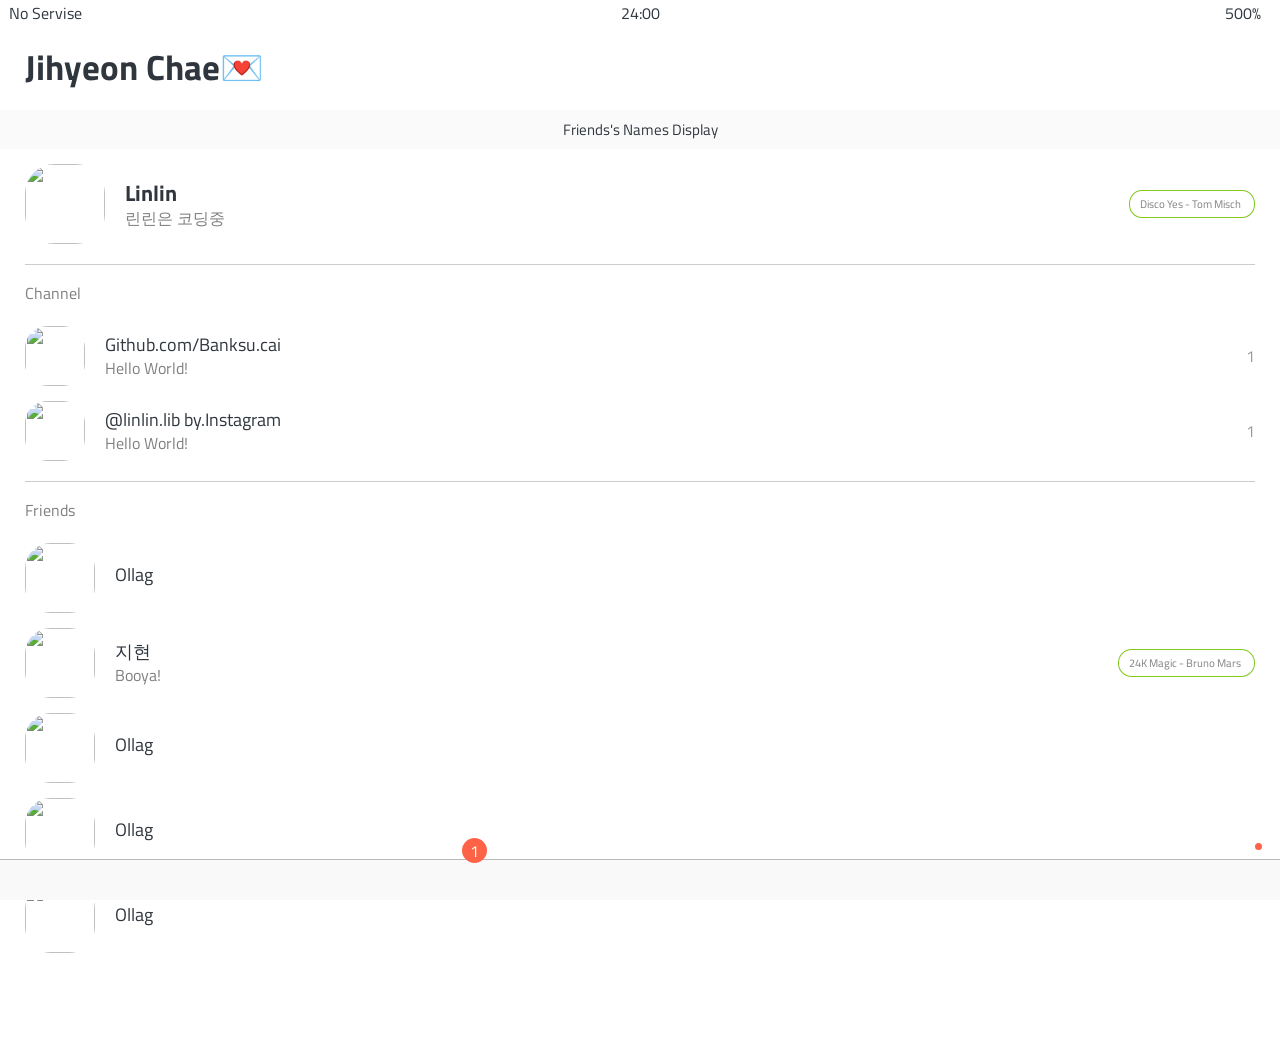
==== index.html @ 00979c45 "images" ====
<!DOCTYPE html>
<html lang="en">
  <head>
    <link rel="stylesheet" href="css/styles.css" />
    <meta charset="UTF-8" />
    <meta name="viewport" content="width=device-width, initial-scale=1.0" />
    <title>Friends - Kokoa Clone</title>
  </head>

  <body>
    <div class="status-bar">
      <div class="status-bar__column">
        <span>No Servise</span>
        <i class="fas fa-wifi"></i>
      </div>
      <div class="status-bar__column">
        <span>24:00</span>
      </div>
      <div class="status-bar__column">
        <span>500%</span>
        <i class="fas fa-battery-full fa-1x"></i>
        <i class="fas fa-bolt"></i>
      </div>
    </div>

    <header class="screen-header">
      <h1 class="screen-header__title">Jihyeon Chae💌</h1>
      <div class="screen-header__icons">
        <span><i class="fas fa-search fa-2x"></i></span>
        <span><i class="fas fa-music fa-2x"></i></span>
        <span>
          <a href="setting.html">
            <i class="fas fa-cog fa-2x"></i>
          </a>
        </span>
      </div>
    </header>

    <a id="friends-display-link">
      <i class="fas fa-info-circle"></i>
      Friends's Names Display
      <i class="fas fa-chevron-right fa-xs"></i>
    </a>

    <main class="friends-screen">
      <!--user-component__user-->
      <div class="user-component">
        <div class="user-component__column">
          <img
            src="https://github.com/banksu/kokoa_clone_2020/blob/master/linlin.jpg?raw=true"
            class="user-component__avatar user-component__avatar--xl"
          />
          <div class="user-component__text">
            <h4 class="user-component__title">Linlin</h4>
            <h6 class="user-component__subtitle">린린은 코딩중</h6>
          </div>
        </div>
        <div class="user-component__column">
          <div class="user-component__column__fropile-music">Disco Yes - Tom Misch
            <i class="far fa-play-circle"></i>
          </div>
        </div>
      </div>
      <div class="friends-screen__channel">
        <div class="friends-screen__channel-header">
          <span>Channel</span>
          <i class="fas fa-chevron-up fa-xs"></i>
        </div>
        <!--user-component__channel-->
        <div class="user-component ">
          <div class="user-component__column">
            <img
              src="https://github.com/banksu/kokoa_clone_2020/blob/master/Banksu.jpg?raw=true"
              class="user-component__avatar user-component__avatar--sm"
            />
            <div class="user-component__text">
              <h4 class="user-component__title user-component__title--not-bold">
                Github.com/Banksu.cai
              </h4>
              <h6 class="user-component__subtitle">Hello World!</h6>
            </div>
          </div>
          <div class="user-component__column">
            <div>
              <span>1</span>
              <i class="fas fa-chevron-right fa-xs"></i>
            </div>
          </div>
        </div>
        <div class="user-component">
          <div class="user-component__column">
            <img
              src="./images/linlin_insta.jpg"
              class="user-component__avatar user-component__avatar--sm"
            />
            <div class="user-component__text">
              <h4 class="user-component__title user-component__title--not-bold">
                @linlin.lib by.Instagram
              </h4>
              <h6 class="user-component__subtitle">Hello World!</h6>
            </div>
          </div>
          <div class="user-component__column">
            <div>
              <span>1</span>
              <i class="fas fa-chevron-right fa-xs"></i>
            </div>
          </div>
        </div>
      </div>

      <div class="friends-screen__channel">
        <div class="friends-screen__channel-header">
          <span>Friends</span>
          <i class="fas fa-chevron-up fa-xs"></i>
        </div>
        <!--user-component__user2-->
        <div class="user-component">
          <div class="user-component__column">
            <img src="https://github.com/banksu/kokoa_clone_2020/blob/master/ollag.gif?raw=true"
              class="user-component__avatar" />
            <div class="user-component__text">
              <h4 class="user-component__title user-component__title--not-bold user-component__title__chats-screen">
                Ollag
              </h4>
              <h6 class="user-component__subtitle"></h6>
            </div>
          </div>
          <div class="user-component__column">
          </div>
        </div>
        <!--user-component__user2-->
        <div class="user-component">
          <div class="user-component__column">
            <img src="https://github.com/banksu/kokoa_clone_2020/blob/master/jihyeon.jpg?raw=true"
              class="user-component__avatar" />
            <div class="user-component__text">
              <h4 class="user-component__title user-component__title--not-bold user-component__title__chats-screen">
                지현
              </h4>
              <h6 class="user-component__subtitle">
                Booya!
              </h6>
            </div>
          </div>
          <div class="user-component__column">
            <div class="user-component__column__fropile-music">24K Magic - Bruno Mars
              <i class="far fa-play-circle"></i>
            </div>
          </div>
        </div>
        <!--user-component__user2-->
        <div class="user-component">
          <div class="user-component__column">
            <img src="https://github.com/banksu/kokoa_clone_2020/blob/master/ollag.gif?raw=true"
              class="user-component__avatar" />
            <div class="user-component__text">
              <h4 class="user-component__title user-component__title--not-bold user-component__title__chats-screen">
                Ollag
              </h4>
              <h6 class="user-component__subtitle"></h6>
            </div>
          </div>
          <div class="user-component__column">
          </div>
        </div>
        <!--user-component__user2-->
        <div class="user-component">
          <div class="user-component__column">
            <img src="https://github.com/banksu/kokoa_clone_2020/blob/master/ollag.gif?raw=true"
              class="user-component__avatar" />
            <div class="user-component__text">
              <h4 class="user-component__title user-component__title--not-bold user-component__title__chats-screen">
                Ollag
              </h4>
              <h6 class="user-component__subtitle"></h6>
            </div>
          </div>
          <div class="user-component__column">
          </div>
        </div>
        <!--user-component__user2-->
        <div class="user-component">
          <div class="user-component__column">
            <img src="https://github.com/banksu/kokoa_clone_2020/blob/master/ollag.gif?raw=true"
              class="user-component__avatar" />
            <div class="user-component__text">
              <h4 class="user-component__title user-component__title--not-bold user-component__title__chats-screen">
                Ollag
              </h4>
              <h6 class="user-component__subtitle"></h6>
            </div>
          </div>
          <div class="user-component__column">
          </div>
        </div>
    </main>

    <nav class="nav">
      <ul class="nav__list">
        <li class="nav__btn">
          <a class="nav__link" href="friends.html">
            <i class="fas fa-user-alt fa-2x"></i>
          </a>
        </li>
        <li class="nav__btn">
          <a class="nav__link" href="chats.html">
            <i class="far fa-comment fa-2x"></i>
            <span class="nav__notification badge">1</span>
          </a>
        </li>
        <li class="nav__btn">
          <a class="nav__link" href="find.html">
            <i class="fas fa-search fa-2x"></i>
          </a>
        </li>
        <li class="nav__btn">
          <a class="nav__link" href="more.html">
            <box class="nav__point"></box>
            <i class="fas fa-ellipsis-h fa-2x"></i>
          </a>
        </li>
      </ul>
    </nav>

    <script
      src="https://kit.fontawesome.com/51499f1680.js"
      crossorigin="anonymous"
    ></script>
  </body>
</html>
---- css/styles.css ----
@import url("https://fonts.googleapis.com/css2?family=Titillium+Web:ital,wght@0,400;1,200&display=swap");
@import "reset.css";
@import "variables.css";

/*Components*/
@import "components/status-bar.css";
@import "components/nav-bar.css";
@import "components/screen-header.css";
@import "components/user-component.css";
@import "components/badge.css";
@import "components/content-box.css";
@import "components/icon-raw.css";
@import "components/setting-title.css";

/*Screens*/
@import "screens/login.css";
@import "screens/friends.css";
@import "screens/find.css";
@import "screens/more.css";
@import "screens/chat-screen.css";
body {
  color: #2f363e;
  font-family: "Titillium Web", sans-serif;
}

.main-screen {
  padding: 0px var(--horizontal-space);
  margin-bottom: 80px;
}

main {
  margin-bottom: 100px;
}

::-webkit-scrollbar {
  display: none;
}
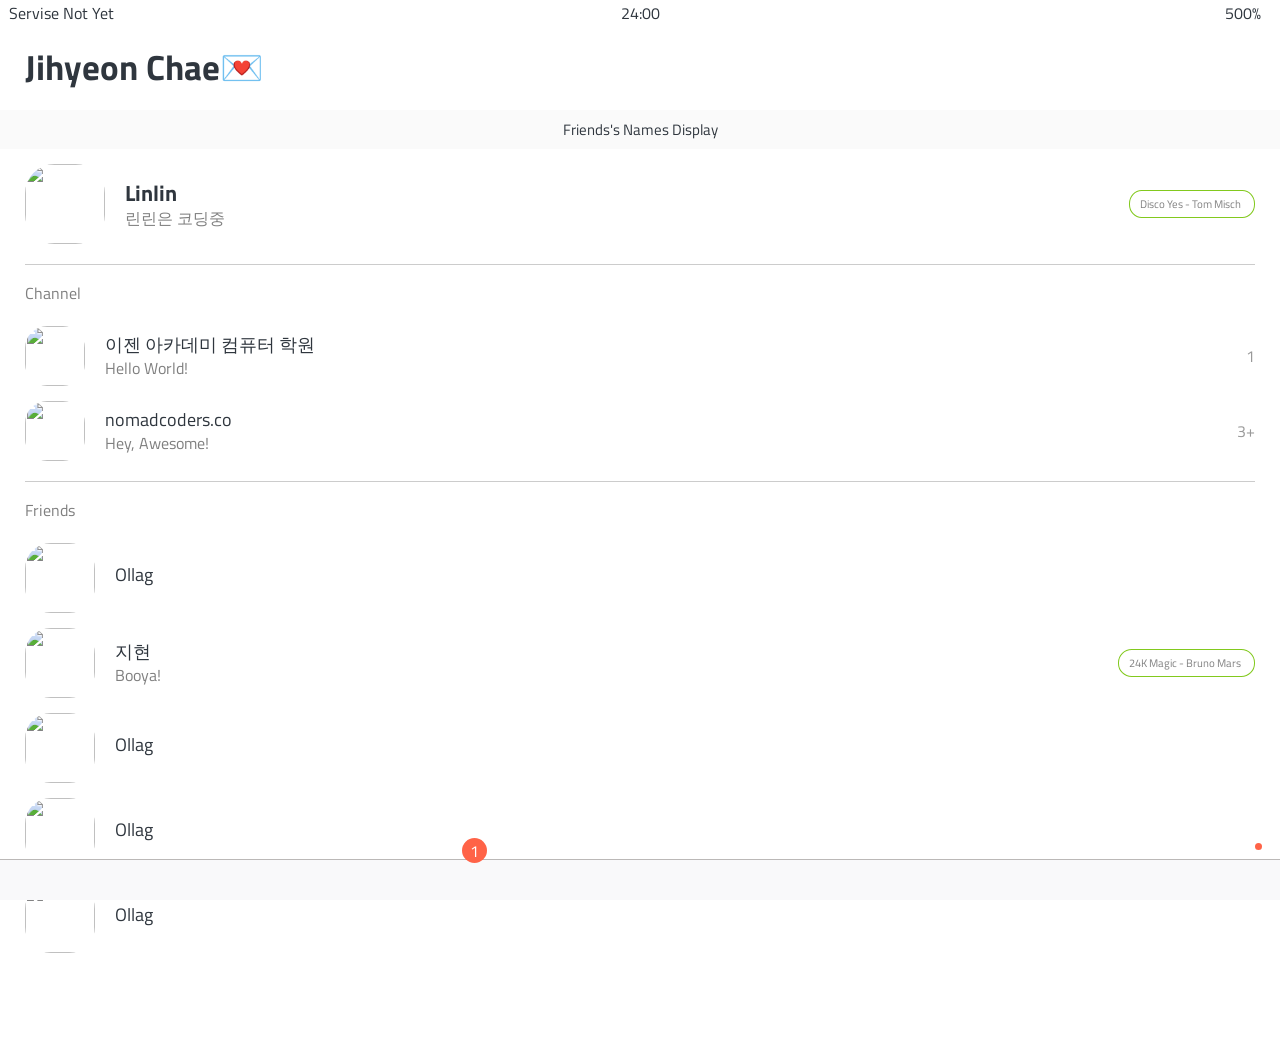
==== commit 8d9babc4: "images rename" ====
--- a/index.html
+++ b/index.html
@@ -4,13 +4,13 @@
     <link rel="stylesheet" href="css/styles.css" />
     <meta charset="UTF-8" />
     <meta name="viewport" content="width=device-width, initial-scale=1.0" />
-    <title>Friends - Kokoa Clone</title>
+    <title>Fast portfolio</title>
   </head>
 
   <body>
     <div class="status-bar">
       <div class="status-bar__column">
-        <span>No Servise</span>
+        <span>Servise Not Yet</span>
         <i class="fas fa-wifi"></i>
       </div>
       <div class="status-bar__column">
@@ -29,9 +29,7 @@
         <span><i class="fas fa-search fa-2x"></i></span>
         <span><i class="fas fa-music fa-2x"></i></span>
         <span>
-          <a href="setting.html">
             <i class="fas fa-cog fa-2x"></i>
-          </a>
         </span>
       </div>
     </header>
@@ -47,7 +45,7 @@
       <div class="user-component">
         <div class="user-component__column">
           <img
-            src="https://github.com/banksu/kokoa_clone_2020/blob/master/linlin.jpg?raw=true"
+            src="https://github.com/banksu/fastportfolio/blob/main/images/myface/linlin_insta.jpg?raw=true"
             class="user-component__avatar user-component__avatar--xl"
           />
           <div class="user-component__text">
@@ -67,15 +65,15 @@
           <i class="fas fa-chevron-up fa-xs"></i>
         </div>
         <!--user-component__channel-->
-        <div class="user-component ">
+          <div class="user-component">
           <div class="user-component__column">
             <img
-              src="https://github.com/banksu/kokoa_clone_2020/blob/master/Banksu.jpg?raw=true"
+              src="https://github.com/banksu/fastportfolio/blob/main/images/channels/unnamed.jpg?raw=true"
               class="user-component__avatar user-component__avatar--sm"
             />
             <div class="user-component__text">
               <h4 class="user-component__title user-component__title--not-bold">
-                Github.com/Banksu.cai
+                이젠 아카데미 컴퓨터 학원
               </h4>
               <h6 class="user-component__subtitle">Hello World!</h6>
             </div>
@@ -87,26 +85,27 @@
             </div>
           </div>
         </div>
-        <div class="user-component">
+        <div class="user-component ">
           <div class="user-component__column">
             <img
-              src="./images/linlin_insta.jpg"
+              src="https://github.com/banksu/fastportfolio/blob/main/images/channels/unnamed%20(1).jpg?raw=true"
               class="user-component__avatar user-component__avatar--sm"
             />
             <div class="user-component__text">
               <h4 class="user-component__title user-component__title--not-bold">
-                @linlin.lib by.Instagram
-              </h4>
-              <h6 class="user-component__subtitle">Hello World!</h6>
+                nomadcoders.co
+              </h4>
+              <h6 class="user-component__subtitle">Hey, Awesome!</h6>
             </div>
           </div>
           <div class="user-component__column">
             <div>
-              <span>1</span>
+              <span>3+</span>
               <i class="fas fa-chevron-right fa-xs"></i>
             </div>
           </div>
         </div>
+      
       </div>
 
       <div class="friends-screen__channel">
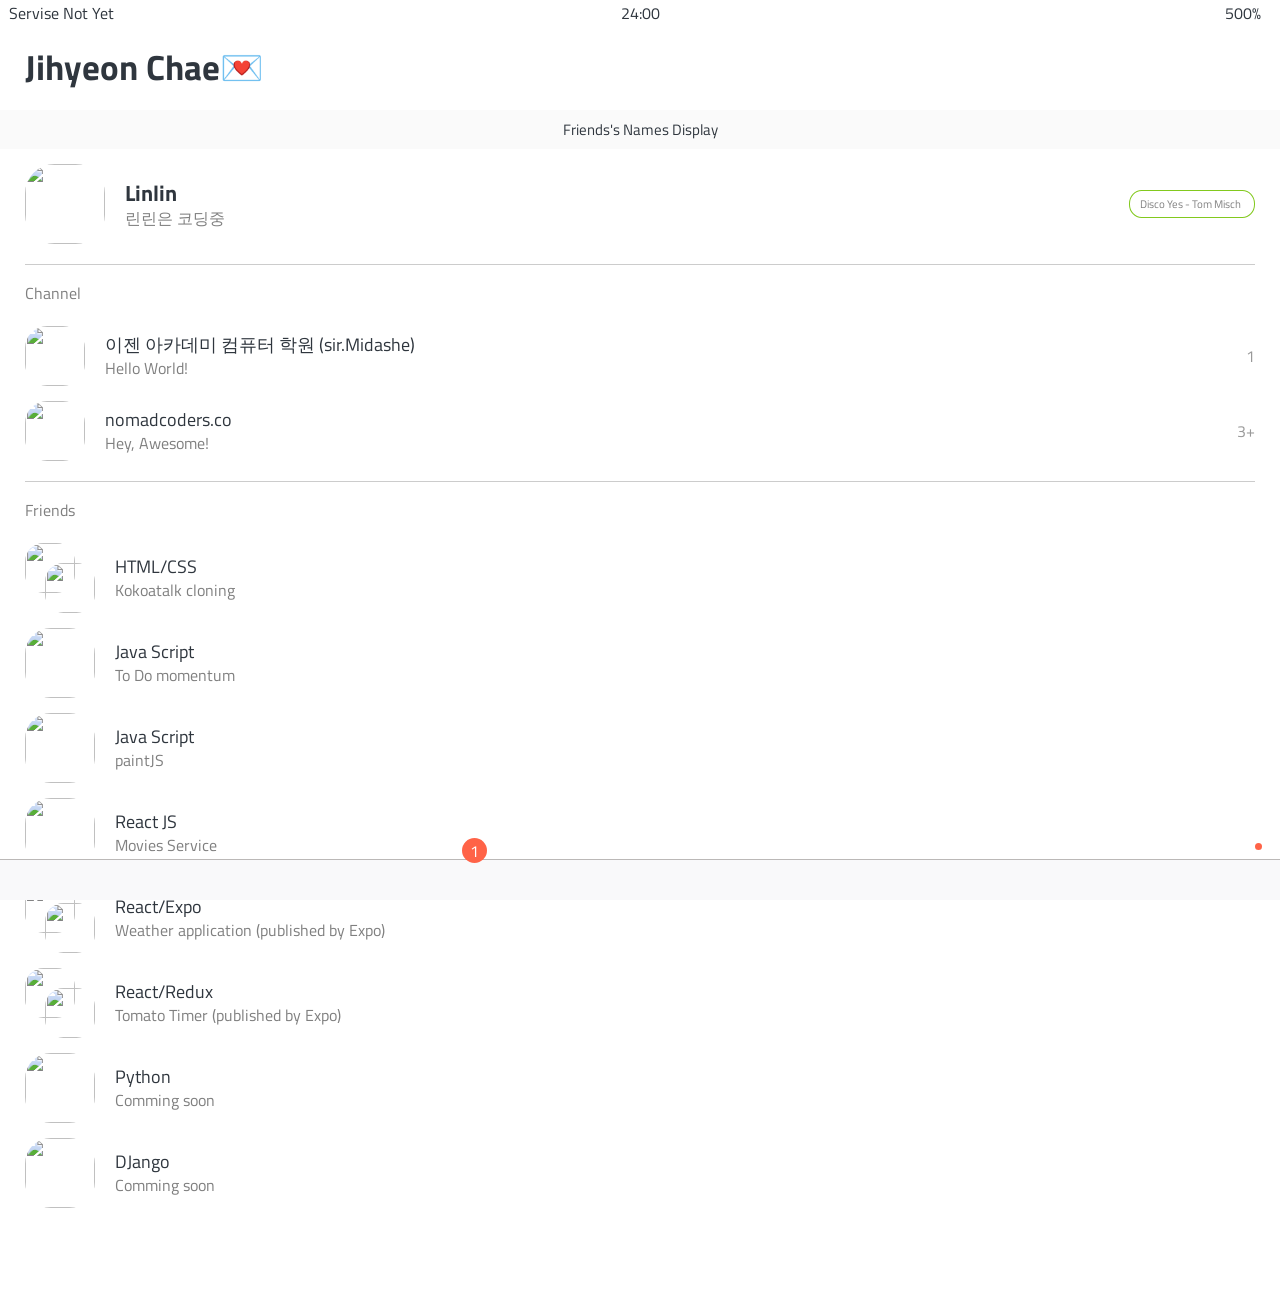
==== commit 4062379e: "image resizing" ====
--- a/index.html
+++ b/index.html
@@ -28,9 +28,10 @@
       <div class="screen-header__icons">
         <span><i class="fas fa-search fa-2x"></i></span>
         <span><i class="fas fa-music fa-2x"></i></span>
-        <span>
+        <span><a href="setting.html">
             <i class="fas fa-cog fa-2x"></i>
         </span>
+        </a>
       </div>
     </header>
 
@@ -73,7 +74,7 @@
             />
             <div class="user-component__text">
               <h4 class="user-component__title user-component__title--not-bold">
-                이젠 아카데미 컴퓨터 학원
+                이젠 아카데미 컴퓨터 학원 (sir.Midashe)
               </h4>
               <h6 class="user-component__subtitle">Hello World!</h6>
             </div>
@@ -116,78 +117,138 @@
         <!--user-component__user2-->
         <div class="user-component">
           <div class="user-component__column">
-            <img src="https://github.com/banksu/kokoa_clone_2020/blob/master/ollag.gif?raw=true"
-              class="user-component__avatar" />
-            <div class="user-component__text">
-              <h4 class="user-component__title user-component__title--not-bold user-component__title__chats-screen">
-                Ollag
-              </h4>
-              <h6 class="user-component__subtitle"></h6>
-            </div>
-          </div>
-          <div class="user-component__column">
-          </div>
-        </div>
-        <!--user-component__user2-->
-        <div class="user-component">
-          <div class="user-component__column">
-            <img src="https://github.com/banksu/kokoa_clone_2020/blob/master/jihyeon.jpg?raw=true"
-              class="user-component__avatar" />
-            <div class="user-component__text">
-              <h4 class="user-component__title user-component__title--not-bold user-component__title__chats-screen">
-                지현
+            <div class="user-component__avatar__twice">
+              <img src="https://github.com/banksu/fastportfolio/blob/main/images/skills/html.png?raw=true"
+              class="user-component__avatar user-component__avatar__twice__" />
+              <img src="https://github.com/banksu/fastportfolio/blob/main/images/skills/css.png?raw=true"
+              class="user-component__avatar user-component__avatar__twice__" />
+            </div>
+            <div class="user-component__text">
+              <h4 class="user-component__title user-component__title--not-bold user-component__title__chats-screen">
+                HTML/CSS
               </h4>
               <h6 class="user-component__subtitle">
-                Booya!
+                Kokoatalk cloning
               </h6>
             </div>
           </div>
           <div class="user-component__column">
-            <div class="user-component__column__fropile-music">24K Magic - Bruno Mars
-              <i class="far fa-play-circle"></i>
-            </div>
-          </div>
-        </div>
-        <!--user-component__user2-->
-        <div class="user-component">
-          <div class="user-component__column">
-            <img src="https://github.com/banksu/kokoa_clone_2020/blob/master/ollag.gif?raw=true"
-              class="user-component__avatar" />
-            <div class="user-component__text">
-              <h4 class="user-component__title user-component__title--not-bold user-component__title__chats-screen">
-                Ollag
-              </h4>
-              <h6 class="user-component__subtitle"></h6>
-            </div>
-          </div>
-          <div class="user-component__column">
-          </div>
-        </div>
-        <!--user-component__user2-->
-        <div class="user-component">
-          <div class="user-component__column">
-            <img src="https://github.com/banksu/kokoa_clone_2020/blob/master/ollag.gif?raw=true"
-              class="user-component__avatar" />
-            <div class="user-component__text">
-              <h4 class="user-component__title user-component__title--not-bold user-component__title__chats-screen">
-                Ollag
-              </h4>
-              <h6 class="user-component__subtitle"></h6>
-            </div>
-          </div>
-          <div class="user-component__column">
-          </div>
-        </div>
-        <!--user-component__user2-->
-        <div class="user-component">
-          <div class="user-component__column">
-            <img src="https://github.com/banksu/kokoa_clone_2020/blob/master/ollag.gif?raw=true"
-              class="user-component__avatar" />
-            <div class="user-component__text">
-              <h4 class="user-component__title user-component__title--not-bold user-component__title__chats-screen">
-                Ollag
-              </h4>
-              <h6 class="user-component__subtitle"></h6>
+          </div>
+        </div>
+         <!--user-component__user2-->
+        <div class="user-component">
+          <div class="user-component__column">
+            <img src="https://github.com/banksu/fastportfolio/blob/main/images/skills/js.png?raw=true"
+              class="user-component__avatar" />
+            <div class="user-component__text">
+              <h4 class="user-component__title user-component__title--not-bold user-component__title__chats-screen">
+                Java Script
+              </h4>
+              <h6 class="user-component__subtitle">To Do momentum</h6>
+            </div>
+          </div>
+          <div class="user-component__column">
+          </div>
+        </div>
+        <!--user-component__user2-->
+        <div class="user-component">
+          <div class="user-component__column">
+            <img src="https://github.com/banksu/fastportfolio/blob/main/images/skills/js.png?raw=true"
+              class="user-component__avatar" />
+            <div class="user-component__text">
+              <h4 class="user-component__title user-component__title--not-bold user-component__title__chats-screen">
+                Java Script
+              </h4>
+              <h6 class="user-component__subtitle">paintJS</h6>
+            </div>
+          </div>
+          <div class="user-component__column">
+          </div>
+        </div>
+        <!--user-component__user2-->
+        <div class="user-component">
+          <div class="user-component__column">
+            <img src="https://github.com/banksu/fastportfolio/blob/main/images/skills/react.png?raw=true"
+              class="user-component__avatar" />
+            <div class="user-component__text">
+              <h4 class="user-component__title user-component__title--not-bold user-component__title__chats-screen">
+                React JS
+              </h4>
+              <h6 class="user-component__subtitle"> Movies Service</h6>
+            </div>
+          </div>
+          <div class="user-component__column">
+          </div>
+        </div>
+        
+         <!--user-component__user2-->
+        <div class="user-component">
+          <div class="user-component__column">
+            <div class="user-component__avatar__twice">
+              <img src="https://github.com/banksu/fastportfolio/blob/main/images/skills/react.png?raw=true"
+              class="user-component__avatar user-component__avatar__twice__" />
+              <img src="https://github.com/banksu/fastportfolio/blob/main/images/skills/expo.png?raw=true"
+              class="user-component__avatar user-component__avatar__twice__" />
+            </div>
+            <div class="user-component__text">
+              <h4 class="user-component__title user-component__title--not-bold user-component__title__chats-screen">
+                React/Expo
+              </h4>
+              <h6 class="user-component__subtitle">
+                Weather application (published by Expo)
+              </h6>
+            </div>
+          </div>
+          <div class="user-component__column">
+          </div>
+        </div>
+        
+        <!--user-component__user2-->
+        <div class="user-component">
+          <div class="user-component__column">
+            <div class="user-component__avatar__twice">
+              <img src="https://github.com/banksu/fastportfolio/blob/main/images/skills/react.png?raw=true"
+              class="user-component__avatar user-component__avatar__twice__" />
+              <img src="https://github.com/banksu/fastportfolio/blob/main/images/skills/img.png?raw=true"
+              class="user-component__avatar user-component__avatar__twice__" />
+            </div>
+            <div class="user-component__text">
+              <h4 class="user-component__title user-component__title--not-bold user-component__title__chats-screen">
+                React/Redux
+              </h4>
+              <h6 class="user-component__subtitle">
+                Tomato Timer (published by Expo)
+              </h6>
+            </div>
+          </div>
+          <div class="user-component__column">
+          </div>
+        </div>
+        <!--user-component__user2-->
+        <div class="user-component">
+          <div class="user-component__column">
+            <img src="https://github.com/banksu/fastportfolio/blob/main/images/skills/python.png?raw=true"
+              class="user-component__avatar" />
+            <div class="user-component__text">
+              <h4 class="user-component__title user-component__title--not-bold user-component__title__chats-screen">
+                Python
+              </h4>
+              <h6 class="user-component__subtitle">Comming soon</h6>
+            </div>
+          </div>
+          <div class="user-component__column">
+          </div>
+        </div>
+        <!--user-component__user2-->
+        <div class="user-component">
+          <div class="user-component__column">
+            <img src="https://github.com/banksu/fastportfolio/blob/main/images/skills/django.png?raw=true"
+              class="user-component__avatar" />
+            <div class="user-component__text">
+              <h4 class="user-component__title user-component__title--not-bold user-component__title__chats-screen">
+                DJango
+              </h4>
+              <h6 class="user-component__subtitle">Comming soon</h6>
             </div>
           </div>
           <div class="user-component__column">
@@ -198,7 +259,7 @@
     <nav class="nav">
       <ul class="nav__list">
         <li class="nav__btn">
-          <a class="nav__link" href="friends.html">
+          <a class="nav__link" href="index.html">
             <i class="fas fa-user-alt fa-2x"></i>
           </a>
         </li>
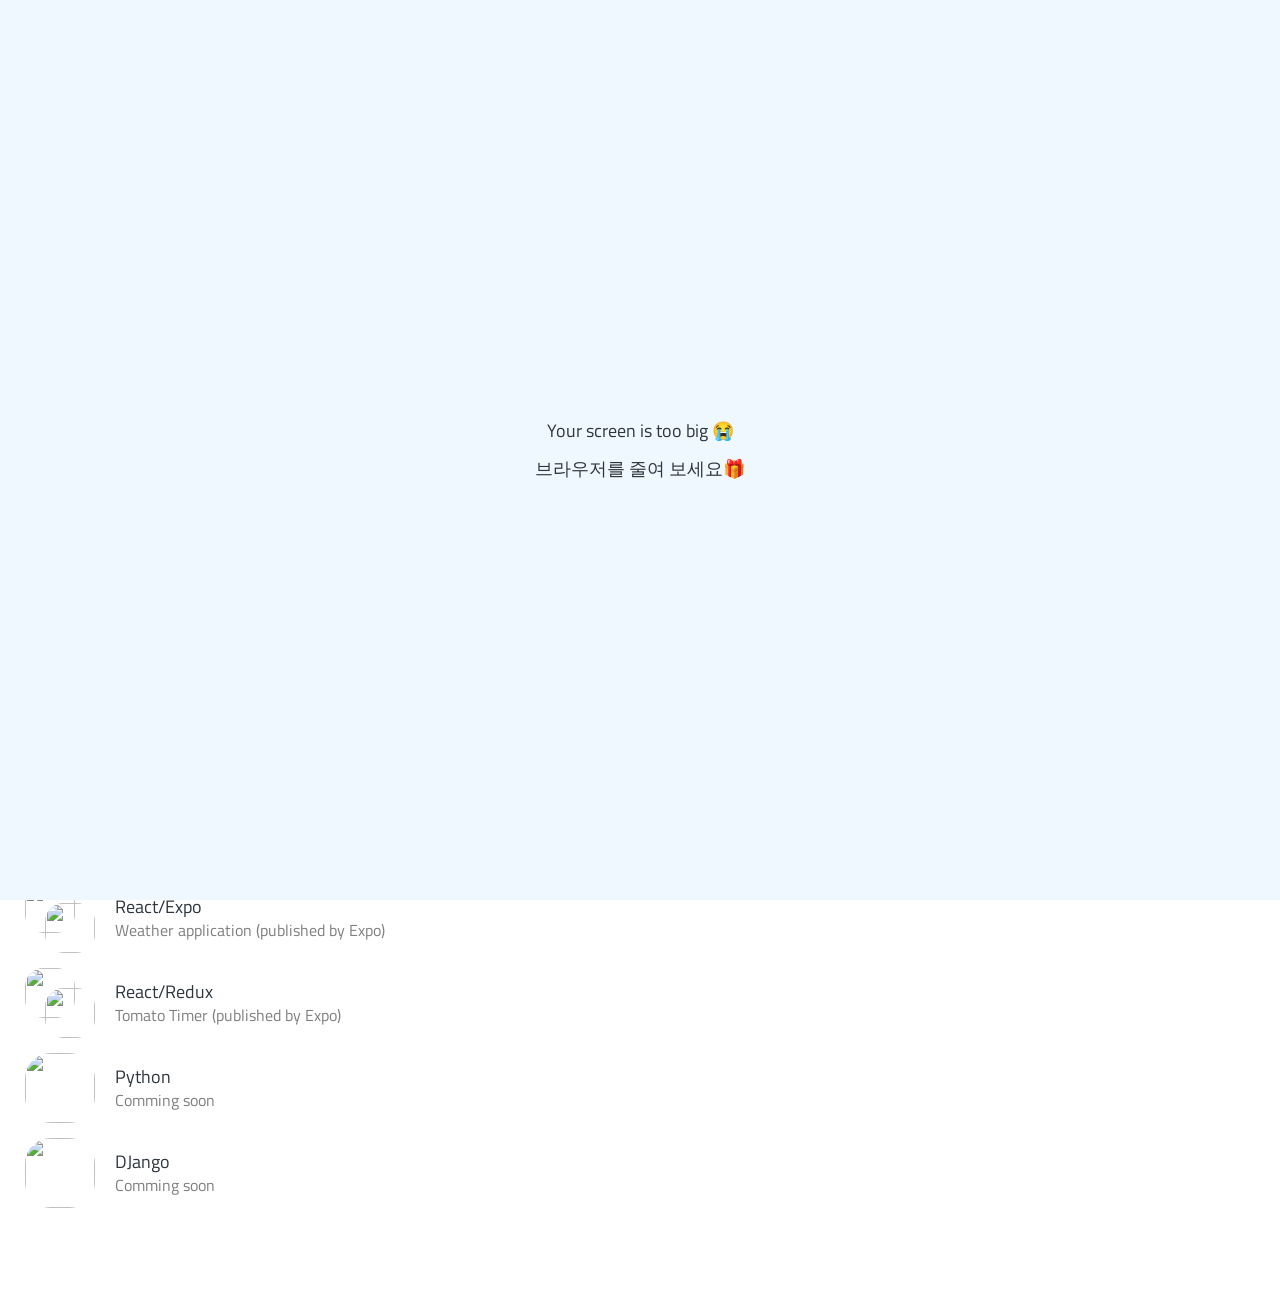
==== commit 945ef0bd: "done (without expo publish)" ====
--- a/index.html
+++ b/index.html
@@ -37,7 +37,7 @@
 
     <a id="friends-display-link">
       <i class="fas fa-info-circle"></i>
-      Friends's Names Display
+      Click on my friends!
       <i class="fas fa-chevron-right fa-xs"></i>
     </a>
 
@@ -115,6 +115,7 @@
           <i class="fas fa-chevron-up fa-xs"></i>
         </div>
         <!--user-component__user2-->
+        <a href="https://banksu.github.io/kokoa_clone_2020/" target="_blank">
         <div class="user-component">
           <div class="user-component__column">
             <div class="user-component__avatar__twice">
@@ -135,7 +136,9 @@
           <div class="user-component__column">
           </div>
         </div>
+        </a>
          <!--user-component__user2-->
+         <a href="https://banksu.github.io/tomatom/" target="_blank">
         <div class="user-component">
           <div class="user-component__column">
             <img src="https://github.com/banksu/fastportfolio/blob/main/images/skills/js.png?raw=true"
@@ -150,7 +153,9 @@
           <div class="user-component__column">
           </div>
         </div>
-        <!--user-component__user2-->
+        </a>
+        <!--user-component__user2-->
+        <a href="https://banksu.github.io/paintjs/"target="_blank">
         <div class="user-component">
           <div class="user-component__column">
             <img src="https://github.com/banksu/fastportfolio/blob/main/images/skills/js.png?raw=true"
@@ -165,7 +170,9 @@
           <div class="user-component__column">
           </div>
         </div>
-        <!--user-component__user2-->
+        </a>
+        <!--user-component__user2-->
+        <a href="https://banksu.github.io/movie_app_twice"target="_blank">
         <div class="user-component">
           <div class="user-component__column">
             <img src="https://github.com/banksu/fastportfolio/blob/main/images/skills/react.png?raw=true"
@@ -180,11 +187,12 @@
           <div class="user-component__column">
           </div>
         </div>
-        
+        </a>
          <!--user-component__user2-->
-        <div class="user-component">
-          <div class="user-component__column">
-            <div class="user-component__avatar__twice">
+         <a href="https://github.com/banksu/helloExpoAgain" target="_blank">
+        <div class="user-component">
+          <div class="user-component__column">
+            <div class="user-component__avatar__twice"target="_blank">
               <img src="https://github.com/banksu/fastportfolio/blob/main/images/skills/react.png?raw=true"
               class="user-component__avatar user-component__avatar__twice__" />
               <img src="https://github.com/banksu/fastportfolio/blob/main/images/skills/expo.png?raw=true"
@@ -202,8 +210,9 @@
           <div class="user-component__column">
           </div>
         </div>
-        
-        <!--user-component__user2-->
+        </a>
+        <!--user-component__user2-->
+        <a href="https://github.com/banksu/tomatotimer" target="_blank">
         <div class="user-component">
           <div class="user-component__column">
             <div class="user-component__avatar__twice">
@@ -224,6 +233,7 @@
           <div class="user-component__column">
           </div>
         </div>
+        </a>
         <!--user-component__user2-->
         <div class="user-component">
           <div class="user-component__column">
@@ -283,6 +293,11 @@
       </ul>
     </nav>
 
+    <div id="no_mobile">
+      <span>Your screen is too big 😭</span>
+      <span>브라우저를 줄여 보세요🎁</span> 
+    </div>
+
     <script
       src="https://kit.fontawesome.com/51499f1680.js"
       crossorigin="anonymous"
--- a/css/styles.css
+++ b/css/styles.css
@@ -11,6 +11,7 @@
 @import "components/content-box.css";
 @import "components/icon-raw.css";
 @import "components/setting-title.css";
+@import "components/no-mobile.css";
 
 /*Screens*/
 @import "screens/login.css";
